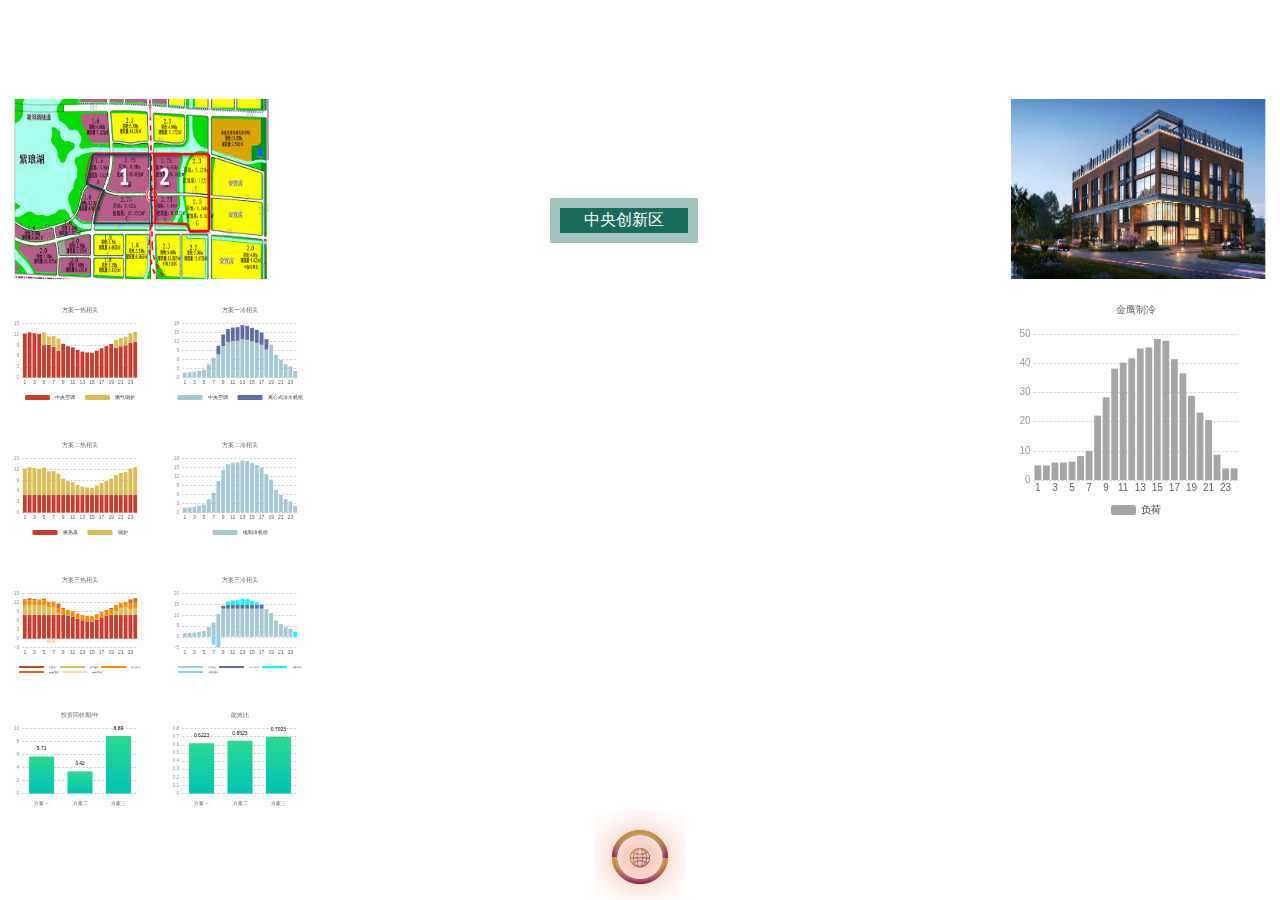
==== middle.html @ 0ba9376a "update middle" ====
<!DOCTYPE html>
<html>

<head>
    <title>middle</title>
    <link rel="stylesheet" type="text/css" href="index.css" />
    <style>
        body {
            margin: 0;
            width: 100vw;
            height: 100vh;
            background: url("backgroundM.jpg") no-repeat;
            background-size: 100% 100%;
        }

        .card-L {
            width: 25vw;
            border: 1px solid white;
            border-left-style: none;
            margin-left: 0;
        }

        .image {
            margin-left: 1vw;
        }
    </style>
</head>

<body>
    <div class="containM">
        <div class="left">
            <div class="title title-L">能源站规划</div>
            <div class="card card-L">
                <div class="text">
                    <img src="3.png" class="image" /><br />
                </div>
            </div>
            <div class="card card-L">
                <div id="kc1_r" class="proposalChart"></div>
                <div id="kc1_l" class="proposalChart"></div>
            </div>
            <div class="card card-L">
                <div id="kc2_r" class="proposalChart"></div>
                <div id="kc2_l" class="proposalChart"></div>
            </div>
            <div class="card card-L">
                <div id="kc3_r" class="proposalChart"></div>
                <div id="kc3_l" class="proposalChart"></div>
            </div>
            <div class="card card-L">
                <div id="proposal1" class="proposalChart"></div>
                <div id="proposal2" class="proposalChart"></div>
            </div>
        </div>
        <div class="middle">
            <div class="title title-M">模拟运行仿真</div>
            <div class="background-green-shadow">
                <div class="background-green">中央创新区</div>
            </div>

            <button class="btn"></button>
        </div>
        <div class="right">
            <div class="title title-R">金鹰世界</div>
            <div class="card">
                <img src="4.png" class="image" />
            </div>
            <div class="card">
                <div id="jyzl" class="proposalChart2"></div>
            </div>
            <div class="card"></div>
        </div>
    </div>
</body>
<script type="text/javascript" src="echarts.min.js"></script>
<script type="text/javascript" src="echarts-gl.js"></script>
<script type="text/javascript">
    var titleStyle = {
        fontSize: 6,
        fontWeight: 400,
        color: 'rgba(0,0,0,0.65)'
    }
    var seriesStyle = {
        color: new echarts.graphic.LinearGradient(
            0, 0, 0, 1,
            [
                { offset: 0, color: '#2AD991' },
                { offset: 1, color: '#00C3B5' }
            ]
        )
    }
    var option = {
        title: {
            text: '',
            left: 'center',
            textStyle: titleStyle
        },
        grid: {
            top: '20%',
            bottom: '20%',
        },
        xAxis: {
            data: ["方案一", "方案二", "方案三"],
            axisLabel: {
                textStyle: {
                    color: 'rgba(0,0,0,0.65)',
                    fontSize: 5,
                }
            },
            axisTick: {
                show: false
            },
            axisLine: {
                show: false
            },
            z: 10
        },
        yAxis: {
            axisLine: {
                show: false
            },
            axisTick: {
                show: false,
            },
            axisLabel: {
                textStyle: {
                    color: '#999',
                    fontSize: 5
                }
            },
            offset: -5,
            splitLine: {
                lineStyle: {
                    type: 'dotted'
                }
            }
        }
    };

    var proposal1 = echarts.init(document.getElementById("proposal1"));
    var option1 = option;
    option1.title.text = "投资回收期/年";
    option1.series = [
        {
            type: 'bar',
            itemStyle: seriesStyle,
            label: {
                show: true,
                fontSize: 5,
                position: 'top',
            },
            barWidth: 25,
            data: [5.71, 3.42, 8.89]
        }
    ];

    proposal1.setOption(option1);

    var proposal2 = echarts.init(document.getElementById("proposal2"));
    var option2 = option;
    option2.title.text = "能效比";
    option1.series = [
        {
            type: 'bar',
            itemStyle: seriesStyle,
            label: {
                show: true,
                fontSize: 5,
                position: 'top',
            },
            barWidth: 25,
            data: [0.6223, 0.6523, 0.7023]
        }
    ];

    proposal2.setOption(option2);

    var kc_r = {
        title: {
            text: '',
            left: 'center',
            textStyle: titleStyle
        },
        color: ['#C83C2D', '#DCBE50', '#FF8C00', '#D2691E', '#FFDAB9'],
        legend: {
            data: [],
            bottom: 5,
            itemHeight: 5,
            textStyle: {
                fontSize: 5,
            }
        },
        grid: {
            top: '20%',
            bottom: '30%',
        },
        xAxis: {
            type: 'category',
            data: [],
            axisLabel: {
                textStyle: {
                    color: 'rgba(0,0,0,0.65)',
                    fontSize: 5,
                }
            },
            axisTick: {
                show: false
            },
            axisLine: {
                show: false
            },
            offset: -5
        },
        yAxis: {
            axisLine: {
                show: false
            },
            axisTick: {
                show: false,
            },
            axisLabel: {
                textStyle: {
                    color: '#999',
                    fontSize: 5
                }
            },
            offset: -5,
            splitLine: {
                lineStyle: {
                    type: 'dotted'
                }
            }
        }
    };

    var kc_l = {
        title: {
            text: '',
            left: 'center',
            textStyle: titleStyle
        },
        color: ['#A5C8D2', '#5F6EA0', '#00FFFF', '#87CEFA'],
        legend: {
            data: [],
            bottom: 5,
            itemHeight: 5,
            textStyle: {
                fontSize: 5,
            }
        },
        grid: {
            top: '20%',
            bottom: '30%',
        },
        xAxis: {
            type: 'category',
            data: [],
            axisLabel: {
                textStyle: {
                    color: 'rgba(0,0,0,0.65)',
                    fontSize: 5,
                }
            },
            axisTick: {
                show: false
            },
            axisLine: {
                show: false
            },
            offset: -5
        },
        yAxis: {
            axisLine: {
                show: false
            },
            axisTick: {
                show: false,
            },
            axisLabel: {
                textStyle: {
                    color: '#999',
                    fontSize: 5
                }
            },
            offset: -5,
            splitLine: {
                lineStyle: {
                    type: 'dotted'
                }
            }
        }
    };

    let kc1_r_json = JSON.parse('{"name": "kc1_r", "time": [1.0, 2.0, 3.0, 4.0, 5.0, 6.0, 7.0, 8.0, 9.0, 10.0, 11.0, 12.0, 13.0, 14.0, 15.0, 16.0, 17.0, 18.0, 19.0, 20.0, 21.0, 22.0, 23.0, 24.0], "kongtiao": [12.31, 12.63, 12.4, 12.21, 9.06, 9.13, 8.57, 7.46, 9.44, 8.74, 8.44, 7.72, 7.25, 7.01, 6.93, 7.51, 8.2, 8.78, 9.4, 8.26, 8.73, 8.98, 9.7, 10.0], "guolu": [0.0, 0.0, 0.0, 0.0, 3.49, 2.33, 2.99, 3.39, 0.0, 0.0, 0.0, 0.0, 0.0, 0.0, 0.0, 0.0, 0.0, 0.0, 0.0, 2.2, 2.32, 2.39, 2.58, 2.66], "fuhe": [12.31, 12.63, 12.4, 12.21, 12.55, 11.47, 11.56, 10.85, 9.44, 8.74, 8.44, 7.72, 7.25, 7.01, 6.93, 7.51, 8.2, 8.78, 9.4, 10.45, 11.05, 11.37, 12.27, 12.66]}');
    var kc1_r = echarts.init(document.getElementById("kc1_r"));
    var option_kc1_r = kc_r;
    option_kc1_r.title.text = "方案一热相关";
    option_kc1_r.xAxis.data = kc1_r_json.time;
    option_kc1_r.legend.data = ['中央空调', '燃气锅炉'];
    option_kc1_r.series = [
        {
            name: '中央空调',
            type: 'bar',
            stack: '热相关',
            data: kc1_r_json.kongtiao
        },
        {
            name: '燃气锅炉',
            type: 'bar',
            stack: '热相关',
            data: kc1_r_json.guolu
        }
    ]
    kc1_r.setOption(option_kc1_r);

    let kc1_l_json = JSON.parse('{"name": "kc1_l", "time": [1.0, 2.0, 3.0, 4.0, 5.0, 6.0, 7.0, 8.0, 9.0, 10.0, 11.0, 12.0, 13.0, 14.0, 15.0, 16.0, 17.0, 18.0, 19.0, 20.0, 21.0, 22.0, 23.0, 24.0], "kongtiao": [1.66, 1.77, 1.99, 2.21, 2.66, 4.43, 6.64, 7.73, 10.48, 11.76, 12.14, 12.25, 12.71, 12.55, 12.07, 11.59, 10.94, 9.33, 11.06, 7.6, 5.91, 4.47, 3.76, 2.21], "jizu": [0.0, 0.0, 0.0, 0.0, 0.0, 0.0, 0.0, 2.9, 3.93, 4.41, 4.55, 4.59, 4.77, 4.71, 4.53, 4.35, 4.1, 3.5, 0.0, 0.0, 0.0, 0.0, 0.0, 0.0], "fuhe": [1.66, 1.77, 1.99, 2.21, 2.66, 4.43, 6.64, 10.62, 14.4, 16.17, 16.7, 16.84, 17.48, 17.26, 16.6, 15.93, 15.05, 12.84, 11.06, 7.6, 5.91, 4.47, 3.76, 2.21]}');
    var kc1_l = echarts.init(document.getElementById("kc1_l"));
    var option_kc1_l = kc_l;
    option_kc1_l.title.text = "方案一冷相关";
    option_kc1_l.xAxis.data = kc1_l_json.time;
    option_kc1_l.legend.data = ['中央空调', '离心式冷水机组'];
    option_kc1_l.series = [
        {
            name: '中央空调',
            type: 'bar',
            stack: '冷相关',
            data: kc1_l_json.kongtiao
        },
        {
            name: '离心式冷水机组',
            type: 'bar',
            stack: '冷相关',
            data: kc1_l_json.jizu
        }
    ]
    kc1_l.setOption(option_kc1_l);


    let kc2_r_json = JSON.parse('{"name": "kc2_r", "time": [1.0, 2.0, 3.0, 4.0, 5.0, 6.0, 7.0, 8.0, 9.0, 10.0, 11.0, 12.0, 13.0, 14.0, 15.0, 16.0, 17.0, 18.0, 19.0, 20.0, 21.0, 22.0, 23.0, 24.0], "huanre": [5.0, 5.0, 5.0, 5.0, 5.0, 5.0, 5.0, 5.0, 5.0, 5.0, 5.0, 5.0, 5.0, 5.0, 5.0, 5.0, 5.0, 5.0, 5.0, 5.0, 5.0, 5.0, 5.0, 5.0], "guolu": [7.31, 7.63, 7.4, 7.21, 7.55, 6.47, 6.56, 5.85, 4.44, 3.74, 3.44, 2.72, 2.25, 2.01, 1.93, 2.51, 3.2, 3.78, 4.4, 5.45, 6.05, 6.37, 7.27, 7.66], "fuhe": [12.31, 12.63, 12.4, 12.21, 12.55, 11.47, 11.56, 10.85, 9.44, 8.74, 8.44, 7.72, 7.25, 7.01, 6.93, 7.51, 8.2, 8.78, 9.4, 10.45, 11.05, 11.37, 12.27, 12.66]}');
    var kc2_r = echarts.init(document.getElementById("kc2_r"));
    var option_kc2_r = kc_r;
    option_kc2_r.title.text = "方案二热相关";
    option_kc2_r.xAxis.data = kc2_r_json.time;
    option_kc2_r.legend.data = ['换热器', '锅炉'];
    option_kc2_r.series = [
        {
            name: '换热器',
            type: 'bar',
            stack: '热相关',
            data: kc2_r_json.huanre
        },
        {
            name: '锅炉',
            type: 'bar',
            stack: '热相关',
            data: kc2_r_json.guolu
        }
    ]
    kc2_r.setOption(option_kc2_r);

    let kc2_l_json = JSON.parse('{"name": "kc2_l", "time": [1.0, 2.0, 3.0, 4.0, 5.0, 6.0, 7.0, 8.0, 9.0, 10.0, 11.0, 12.0, 13.0, 14.0, 15.0, 16.0, 17.0, 18.0, 19.0, 20.0, 21.0, 22.0, 23.0, 24.0], "jizu": [1.66, 1.77, 1.99, 2.21, 2.66, 4.43, 6.64, 10.62, 14.4, 16.17, 16.7, 16.84, 17.48, 17.26, 16.6, 15.93, 15.05, 12.84, 11.06, 7.6, 5.91, 4.47, 3.76, 2.21], "fuhe": [1.66, 1.77, 1.99, 2.21, 2.66, 4.43, 6.64, 10.62, 14.4, 16.17, 16.7, 16.84, 17.48, 17.26, 16.6, 15.93, 15.05, 12.84, 11.06, 7.6, 5.91, 4.47, 3.76, 2.21]}');
    var kc2_l = echarts.init(document.getElementById("kc2_l"));
    var option_kc2_l = kc_l;
    option_kc2_l.title.text = "方案二冷相关";
    option_kc2_l.xAxis.data = kc2_l_json.time;
    option_kc2_l.legend.data = ['电制冷机组'];
    option_kc2_l.series = [
        {
            name: '电制冷机组',
            type: 'bar',
            stack: '冷相关',
            data: kc2_l_json.jizu
        }
    ]
    kc2_l.setOption(option_kc2_l);

    let kc3_r_json = JSON.parse('{"name": "kc3_r", "time": [1.0, 2.0, 3.0, 4.0, 5.0, 6.0, 7.0, 8.0, 9.0, 10.0, 11.0, 12.0, 13.0, 14.0, 15.0, 16.0, 17.0, 18.0, 19.0, 20.0, 21.0, 22.0, 23.0, 24.0], "zhengqi": [8.0, 8.0, 8.0, 8.0, 8.0, 8.0, 8.0, 8.0, 8.0, 7.71, 7.37, 6.58, 6.06, 5.79, 5.7, 6.34, 7.11, 7.76, 8.0, 8.0, 8.0, 8.0, 8.0, 8.0], "guolu": [2.97, 3.0, 3.0, 3.0, 3.0, 2.47, 2.56, 0.43, 0.0, 0.0, 0.0, 0.0, 0.0, 0.0, 0.0, 0.0, 0.0, 0.0, 0.0, 1.23, 2.05, 2.37, 1.85, 2.24], "bang": [1.8, 1.8, 1.8, 1.8, 1.8, 1.8, 1.8, 1.8, 1.8, 1.8, 1.8, 1.8, 1.8, 1.8, 1.8, 1.8, 1.8, 1.8, 1.8, 1.8, 1.8, 1.8, 1.8, 1.8], "xure": [0.34, 0.63, 0.4, 0.21, 0.55, 0.0, 0.0, 1.43, 0.44, 0.0, 0.0, 0.0, 0.0, 0.0, 0.0, 0.0, 0.0, 0.0, 0.4, 0.22, 0.0, 0.0, 1.43, 1.43], "fangre": [0.0, 0.0, 0.0, 0.0, 0.0, -1.43, -1.43, 0.0, 0.0, 0.0, 0.0, 0.0, 0.0, 0.0, 0.0, 0.0, 0.0, 0.0, 0.0, 0.0, 0.0, 0.0, 0.0, 0.0], "fuhe": [12.31, 12.63, 12.4, 12.21, 12.55, 11.47, 11.56, 10.85, 9.44, 8.74, 8.44, 7.72, 7.25, 7.01, 6.93, 7.51, 8.2, 8.78, 9.4, 10.45, 11.05, 11.37, 12.27, 12.66]}');
    var kc3_r = echarts.init(document.getElementById("kc3_r"));
    var option_kc3_r = kc_r;
    option_kc3_r.title.text = "方案三热相关";
    option_kc3_r.color.push()
    option_kc3_r.xAxis.data = kc3_r_json.time;
    option_kc3_r.legend = {
        data: ['市政蒸汽', '燃气锅炉', '热泵热出力', '电锅炉蓄热', '电锅炉放热'],
        bottom: 2,
        itemHeight: 2,
        itemGap: 3,
        textStyle: {
            fontSize: 2,
        }
    },
        option_kc3_r.series = [
            {
                name: '市政蒸汽',
                type: 'bar',
                stack: '热相关',
                data: kc3_r_json.zhengqi
            },
            {
                name: '燃气锅炉',
                type: 'bar',
                stack: '热相关',
                data: kc3_r_json.guolu
            },
            {
                name: '热泵热出力',
                type: 'bar',
                stack: '热相关',
                data: kc3_r_json.bang
            },
            {
                name: '电锅炉蓄热',
                type: 'bar',
                stack: '热相关',
                data: kc3_r_json.xure
            },
            {
                name: '电锅炉放热',
                type: 'bar',
                stack: '热相关',
                data: kc3_r_json.fangre
            }
        ]
    kc3_r.setOption(option_kc3_r);

    let kc3_l_json = JSON.parse('{"name": "kc3_l", "time": [1.0, 2.0, 3.0, 4.0, 5.0, 6.0, 7.0, 8.0, 9.0, 10.0, 11.0, 12.0, 13.0, 14.0, 15.0, 16.0, 17.0, 18.0, 19.0, 20.0, 21.0, 22.0, 23.0, 24.0], "jizu": [1.66, 1.77, 1.99, 2.21, 2.66, 4.43, 6.64, 10.62, 13.0, 13.0, 13.0, 13.0, 13.0, 13.0, 13.0, 13.0, 13.0, 12.84, 11.06, 7.6, 5.91, 4.47, 3.76, 0.0], "bang": [0.0, 0.0, 0.0, 0.0, 0.0, 0.0, 0.0, 0.0, 1.4, 1.8, 1.8, 1.8, 1.8, 1.8, 1.8, 1.8, 1.8, 0.0, 0.0, 0.0, 0.0, 0.0, 0.0, 0.0], "fangleng": [0.0, 0.0, 0.0, 0.0, 0.0, 0.0, 0.0, 0.0, 0.0, 1.45, 2.0, 2.15, 2.82, 2.59, 1.89, 1.19, 0.26, 0.0, 0.0, 0.0, 0.0, 0.0, 0.0, 2.33], "xuleng": [0.0, 0.0, 0.0, 0.0, 0.0, 0.0, -3.64, -4.83, -0.05, 0.0, 0.0, 0.0, 0.0, 0.0, 0.0, 0.0, 0.0, -0.01, -0.01, -0.01, -0.01, -0.01, 0.0, 0.0], "fuhe": [1.66, 1.77, 1.99, 2.21, 2.66, 4.43, 6.64, 10.62, 14.4, 16.17, 16.7, 16.84, 17.48, 17.26, 16.6, 15.93, 15.05, 12.84, 11.06, 7.6, 5.91, 4.47, 3.76, 2.21]}');
    var kc3_l = echarts.init(document.getElementById("kc3_l"));
    var option_kc3_l = kc_l;
    option_kc3_l.title.text = "方案三冷相关";
    option_kc3_l.xAxis.data = kc3_l_json.time;
    option_kc3_l.legend = {
        data: ['冷水机组', '冷泵冷出力', '水蓄冷放冷', '水蓄冷蓄冷'],
        bottom: 2,
        itemHeight: 2,
        itemGap: 3,
        textStyle: {
            fontSize: 2,
        }
    },
        option_kc3_l.series = [
            {
                name: '冷水机组',
                type: 'bar',
                stack: '冷相关',
                data: kc3_l_json.jizu
            },
            {
                name: '冷泵冷出力',
                type: 'bar',
                stack: '冷相关',
                data: kc3_l_json.bang
            },
            {
                name: '水蓄冷放冷',
                type: 'bar',
                stack: '冷相关',
                data: kc3_l_json.fangleng
            },
            {
                name: '水蓄冷蓄冷',
                type: 'bar',
                stack: '冷相关',
                data: kc3_l_json.xuleng
            }
        ]
    kc3_l.setOption(option_kc3_l);

    let jyzl_json = JSON.parse('{"name": "jyzl", "time": [1.0, 2.0, 3.0, 4.0, 5.0, 6.0, 7.0, 8.0, 9.0, 10.0, 11.0, 12.0, 13.0, 14.0, 15.0, 16.0, 17.0, 18.0, 19.0, 20.0, 21.0, 22.0, 23.0, 24.0], "fuhe": [5.0, 5.0, 6.0, 6.01, 6.3, 8.21, 10.01, 22.11, 28.4, 38.23, 40.32, 41.81, 45.21, 45.53, 48.42, 47.84, 41.53, 36.63, 28.91, 23.12, 20.6, 8.71, 4.0, 4.0]}');
    var jyzl = echarts.init(document.getElementById("jyzl"));
    var option_jyzl = {
        title: {
            text: '金鹰制冷',
            left: 'center',
            textStyle: {
                fontSize: 10,
                fontWeight: '10%',
                color: 'rgba(0,0,0,0.65)'
            }
        },
        color: ['#A5A5A5'],
        legend: {
            data: ['负荷'],
            bottom: 5,
            itemHeight: 10,
            textStyle: {
                fontSize: 10,
            }
        },
        grid: {
            top: '15%',
            bottom: '20%',
        },
        xAxis: {
            type: 'category',
            data: jyzl_json.time,
            axisLabel: {
                textStyle: {
                    color: 'rgba(0,0,0,0.65)',
                    fontSize: 10,
                }
            },
            axisTick: {
                show: false
            },
            axisLine: {
                show: false
            },
            offset: -5
        },
        yAxis: {
            axisLine: {
                show: false
            },
            axisTick: {
                show: false,
            },
            axisLabel: {
                textStyle: {
                    color: '#999',
                    fontSize: 10
                }
            },
            offset: -5,
            splitLine: {
                lineStyle: {
                    type: 'dotted'
                }
            }
        },
        series: [
            {
                name: '负荷',
                type: 'bar',
                stack: '负荷',
                data: jyzl_json.fuhe
            }
        ]
    }
    jyzl.setOption(option_jyzl);
</script>

</html>
---- index.css ----
.contain {
    float: right;
    width: 45vw;
    height: 100vh;
    display: flex;
    flex-direction: column;
}
.title {
    height: 7vh;
    background-color: transparent;
    font-size: 34px;
    font-weight: 400;
    letter-spacing: 2px;
    color: white;
}
.title-L {
    text-align: left;
}
.title-R {
    text-align: right;
}
.title-M {
    text-align: center;
}
.card {
    width: 35vw;
    border: 1px solid white;
    border-right-style: none;
    margin-left: 9.9vw;
    margin-top: 1vh;
    display: flex;
    flex-direction: row;
}
.text {
    color: white;
    font-weight: 400;
    font-size: 13px;
    letter-spacing: 0.5px;
}
.image {
    width: 20vw;
    height: 20vh;
    margin-left: 13vw;
    margin-top: 2vw;
}
.proposal {
    width: 15vw;
    height: 12vh;
    background-color: white;
    margin: 8px 20px;
}
.proposalChart {
    width: 15vw;
    height: 12vh;
    margin: 8px;
    background-color: white;
}

.proposalChart2 {
    width: 20vw;
    height: 25vh;
    margin: 10px;
    background-color: white;
}

.containM {
    display: flex;
    flex-direction: row;
}

.left {
    height: 100vh;
    flex-direction: column;
    width: 32vw;
}
.middle {
    width: 36vw;
}
.right {
    width: 32vw;
}
.background-green-shadow {
    padding: 10px;
    width: 10vw;
    background-color: rgba(25,107,92, 0.4);
    position: relative;
    top: 15vh;
    left: 11vw;
    
}
.background-green {
    padding: 2px;
    text-align: center;
    font-weight: 500;
    background-color: #196b5c;
    color: #fff;
}

.label-bg {
    width: 2vw;
    height: 16vh;
    background-image: linear-gradient(180deg, rgba(153,53,91,1) 0%,rgba(197,146,63,1) 100%);
    border-radius: 5em;
    box-shadow: 0 0 10px 5px rgba(197,146,63,0.5) ;
    color: #fff;
    writing-mode: vertical-lr;
    text-align: center;
    margin-bottom: 8vh;
}

.btn {
    width: 7vw;
    height: 7vw;
    background: url("button.png");
    background-size: 100% 100%;
    border: none;
    position: absolute;
    left: 0;
    right: 0;
    bottom: 0;
    margin: auto;
}

.btn:focus{
    outline: none;
}
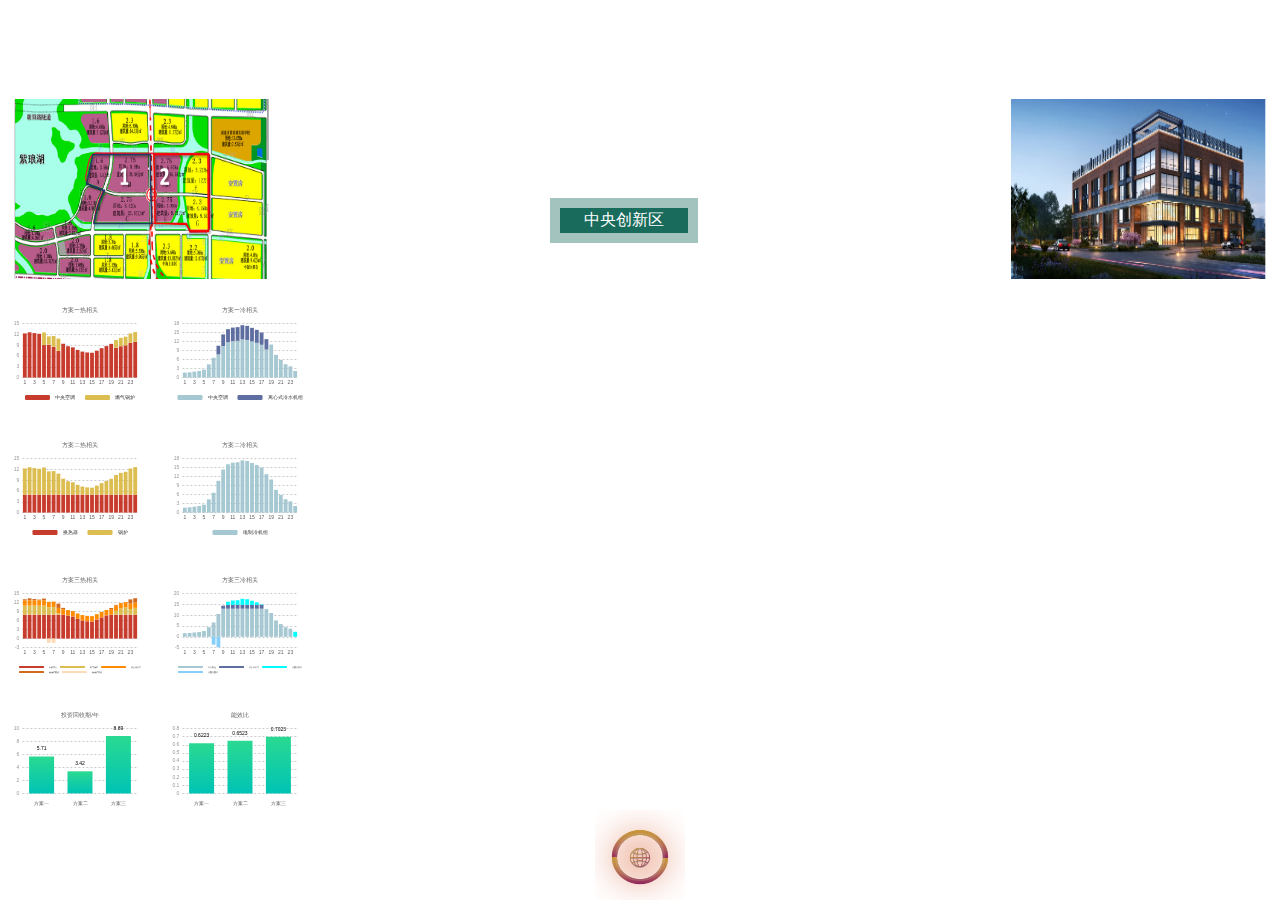
==== commit 28fa60f2: "upd" ====
--- a/middle.html
+++ b/middle.html
@@ -13,13 +13,6 @@
             background-size: 100% 100%;
         }
 
-        .card-L {
-            width: 25vw;
-            border: 1px solid white;
-            border-left-style: none;
-            margin-left: 0;
-        }
-
         .image {
             margin-left: 1vw;
         }
@@ -57,17 +50,15 @@
             <div class="background-green-shadow">
                 <div class="background-green">中央创新区</div>
             </div>
-
+            
             <button class="btn"></button>
         </div>
         <div class="right">
             <div class="title title-R">金鹰世界</div>
             <div class="card">
-                <img src="4.png" class="image" />
-            </div>
-            <div class="card">
-                <div id="jyzl" class="proposalChart2"></div>
-            </div>
+                <img src="4.png" class="image"/>
+            </div>
+            <div class="card"></div>
             <div class="card"></div>
         </div>
     </div>
@@ -381,46 +372,46 @@
     option_kc3_r.color.push()
     option_kc3_r.xAxis.data = kc3_r_json.time;
     option_kc3_r.legend = {
-        data: ['市政蒸汽', '燃气锅炉', '热泵热出力', '电锅炉蓄热', '电锅炉放热'],
-        bottom: 2,
-        itemHeight: 2,
-        itemGap: 3,
-        textStyle: {
-            fontSize: 2,
-        }
+            data: ['市政蒸汽', '燃气锅炉', '热泵热出力', '电锅炉蓄热', '电锅炉放热'],
+            bottom: 2,
+            itemHeight: 2,
+            itemGap: 3,
+            textStyle: {
+                fontSize: 2,
+            }
     },
-        option_kc3_r.series = [
-            {
-                name: '市政蒸汽',
-                type: 'bar',
-                stack: '热相关',
-                data: kc3_r_json.zhengqi
-            },
-            {
-                name: '燃气锅炉',
-                type: 'bar',
-                stack: '热相关',
-                data: kc3_r_json.guolu
-            },
-            {
-                name: '热泵热出力',
-                type: 'bar',
-                stack: '热相关',
-                data: kc3_r_json.bang
-            },
-            {
-                name: '电锅炉蓄热',
-                type: 'bar',
-                stack: '热相关',
-                data: kc3_r_json.xure
-            },
-            {
-                name: '电锅炉放热',
-                type: 'bar',
-                stack: '热相关',
-                data: kc3_r_json.fangre
-            }
-        ]
+    option_kc3_r.series = [
+        {
+            name: '市政蒸汽',
+            type: 'bar',
+            stack: '热相关',
+            data: kc3_r_json.zhengqi
+        },
+        {
+            name: '燃气锅炉',
+            type: 'bar',
+            stack: '热相关',
+            data: kc3_r_json.guolu
+        },
+        {
+            name: '热泵热出力',
+            type: 'bar',
+            stack: '热相关',
+            data: kc3_r_json.bang
+        },
+        {
+            name: '电锅炉蓄热',
+            type: 'bar',
+            stack: '热相关',
+            data: kc3_r_json.xure
+        },
+        {
+            name: '电锅炉放热',
+            type: 'bar',
+            stack: '热相关',
+            data: kc3_r_json.fangre
+        }
+    ]
     kc3_r.setOption(option_kc3_r);
 
     let kc3_l_json = JSON.parse('{"name": "kc3_l", "time": [1.0, 2.0, 3.0, 4.0, 5.0, 6.0, 7.0, 8.0, 9.0, 10.0, 11.0, 12.0, 13.0, 14.0, 15.0, 16.0, 17.0, 18.0, 19.0, 20.0, 21.0, 22.0, 23.0, 24.0], "jizu": [1.66, 1.77, 1.99, 2.21, 2.66, 4.43, 6.64, 10.62, 13.0, 13.0, 13.0, 13.0, 13.0, 13.0, 13.0, 13.0, 13.0, 12.84, 11.06, 7.6, 5.91, 4.47, 3.76, 0.0], "bang": [0.0, 0.0, 0.0, 0.0, 0.0, 0.0, 0.0, 0.0, 1.4, 1.8, 1.8, 1.8, 1.8, 1.8, 1.8, 1.8, 1.8, 0.0, 0.0, 0.0, 0.0, 0.0, 0.0, 0.0], "fangleng": [0.0, 0.0, 0.0, 0.0, 0.0, 0.0, 0.0, 0.0, 0.0, 1.45, 2.0, 2.15, 2.82, 2.59, 1.89, 1.19, 0.26, 0.0, 0.0, 0.0, 0.0, 0.0, 0.0, 2.33], "xuleng": [0.0, 0.0, 0.0, 0.0, 0.0, 0.0, -3.64, -4.83, -0.05, 0.0, 0.0, 0.0, 0.0, 0.0, 0.0, 0.0, 0.0, -0.01, -0.01, -0.01, -0.01, -0.01, 0.0, 0.0], "fuhe": [1.66, 1.77, 1.99, 2.21, 2.66, 4.43, 6.64, 10.62, 14.4, 16.17, 16.7, 16.84, 17.48, 17.26, 16.6, 15.93, 15.05, 12.84, 11.06, 7.6, 5.91, 4.47, 3.76, 2.21]}');
@@ -429,114 +420,41 @@
     option_kc3_l.title.text = "方案三冷相关";
     option_kc3_l.xAxis.data = kc3_l_json.time;
     option_kc3_l.legend = {
-        data: ['冷水机组', '冷泵冷出力', '水蓄冷放冷', '水蓄冷蓄冷'],
-        bottom: 2,
-        itemHeight: 2,
-        itemGap: 3,
-        textStyle: {
-            fontSize: 2,
-        }
+            data: ['冷水机组', '冷泵冷出力', '水蓄冷放冷', '水蓄冷蓄冷'],
+            bottom: 2,
+            itemHeight: 2,
+            itemGap: 3,
+            textStyle: {
+                fontSize: 2,
+            }
     },
-        option_kc3_l.series = [
-            {
-                name: '冷水机组',
-                type: 'bar',
-                stack: '冷相关',
-                data: kc3_l_json.jizu
-            },
-            {
-                name: '冷泵冷出力',
-                type: 'bar',
-                stack: '冷相关',
-                data: kc3_l_json.bang
-            },
-            {
-                name: '水蓄冷放冷',
-                type: 'bar',
-                stack: '冷相关',
-                data: kc3_l_json.fangleng
-            },
-            {
-                name: '水蓄冷蓄冷',
-                type: 'bar',
-                stack: '冷相关',
-                data: kc3_l_json.xuleng
-            }
-        ]
+    option_kc3_l.series = [
+        {
+            name: '冷水机组',
+            type: 'bar',
+            stack: '冷相关',
+            data: kc3_l_json.jizu
+        },
+        {
+            name: '冷泵冷出力',
+            type: 'bar',
+            stack: '冷相关',
+            data: kc3_l_json.bang
+        },
+        {
+            name: '水蓄冷放冷',
+            type: 'bar',
+            stack: '冷相关',
+            data: kc3_l_json.fangleng
+        },
+        {
+            name: '水蓄冷蓄冷',
+            type: 'bar',
+            stack: '冷相关',
+            data: kc3_l_json.xuleng
+        }
+    ]
     kc3_l.setOption(option_kc3_l);
-
-    let jyzl_json = JSON.parse('{"name": "jyzl", "time": [1.0, 2.0, 3.0, 4.0, 5.0, 6.0, 7.0, 8.0, 9.0, 10.0, 11.0, 12.0, 13.0, 14.0, 15.0, 16.0, 17.0, 18.0, 19.0, 20.0, 21.0, 22.0, 23.0, 24.0], "fuhe": [5.0, 5.0, 6.0, 6.01, 6.3, 8.21, 10.01, 22.11, 28.4, 38.23, 40.32, 41.81, 45.21, 45.53, 48.42, 47.84, 41.53, 36.63, 28.91, 23.12, 20.6, 8.71, 4.0, 4.0]}');
-    var jyzl = echarts.init(document.getElementById("jyzl"));
-    var option_jyzl = {
-        title: {
-            text: '金鹰制冷',
-            left: 'center',
-            textStyle: {
-                fontSize: 10,
-                fontWeight: '10%',
-                color: 'rgba(0,0,0,0.65)'
-            }
-        },
-        color: ['#A5A5A5'],
-        legend: {
-            data: ['负荷'],
-            bottom: 5,
-            itemHeight: 10,
-            textStyle: {
-                fontSize: 10,
-            }
-        },
-        grid: {
-            top: '15%',
-            bottom: '20%',
-        },
-        xAxis: {
-            type: 'category',
-            data: jyzl_json.time,
-            axisLabel: {
-                textStyle: {
-                    color: 'rgba(0,0,0,0.65)',
-                    fontSize: 10,
-                }
-            },
-            axisTick: {
-                show: false
-            },
-            axisLine: {
-                show: false
-            },
-            offset: -5
-        },
-        yAxis: {
-            axisLine: {
-                show: false
-            },
-            axisTick: {
-                show: false,
-            },
-            axisLabel: {
-                textStyle: {
-                    color: '#999',
-                    fontSize: 10
-                }
-            },
-            offset: -5,
-            splitLine: {
-                lineStyle: {
-                    type: 'dotted'
-                }
-            }
-        },
-        series: [
-            {
-                name: '负荷',
-                type: 'bar',
-                stack: '负荷',
-                data: jyzl_json.fuhe
-            }
-        ]
-    }
-    jyzl.setOption(option_jyzl);
 </script>
 
 </html>--- a/index.css
+++ b/index.css
@@ -31,6 +31,12 @@
     display: flex;
     flex-direction: row;
 }
+.card-L {
+    width: 25vw;
+    border: 1px solid white;
+    border-left-style: none;
+    margin-left: 0;
+}
 .text {
     color: white;
     font-weight: 400;
@@ -53,13 +59,6 @@
     width: 15vw;
     height: 12vh;
     margin: 8px;
-    background-color: white;
-}
-
-.proposalChart2 {
-    width: 20vw;
-    height: 25vh;
-    margin: 10px;
     background-color: white;
 }
 
@@ -123,4 +122,22 @@
 
 .btn:focus{
     outline: none;
+}
+
+table {
+    background-color: rgba(245, 245, 245, 0.75);
+}
+.table-title {
+    color: #196b5c;
+}
+tr td {
+    font-size: 14px;
+    text-align: center;
+    padding: 5px;
+}
+.card-R {
+    width: 35vw;
+    border: 1px solid white;
+    border-left-style: none;
+    margin-left: 0;
 }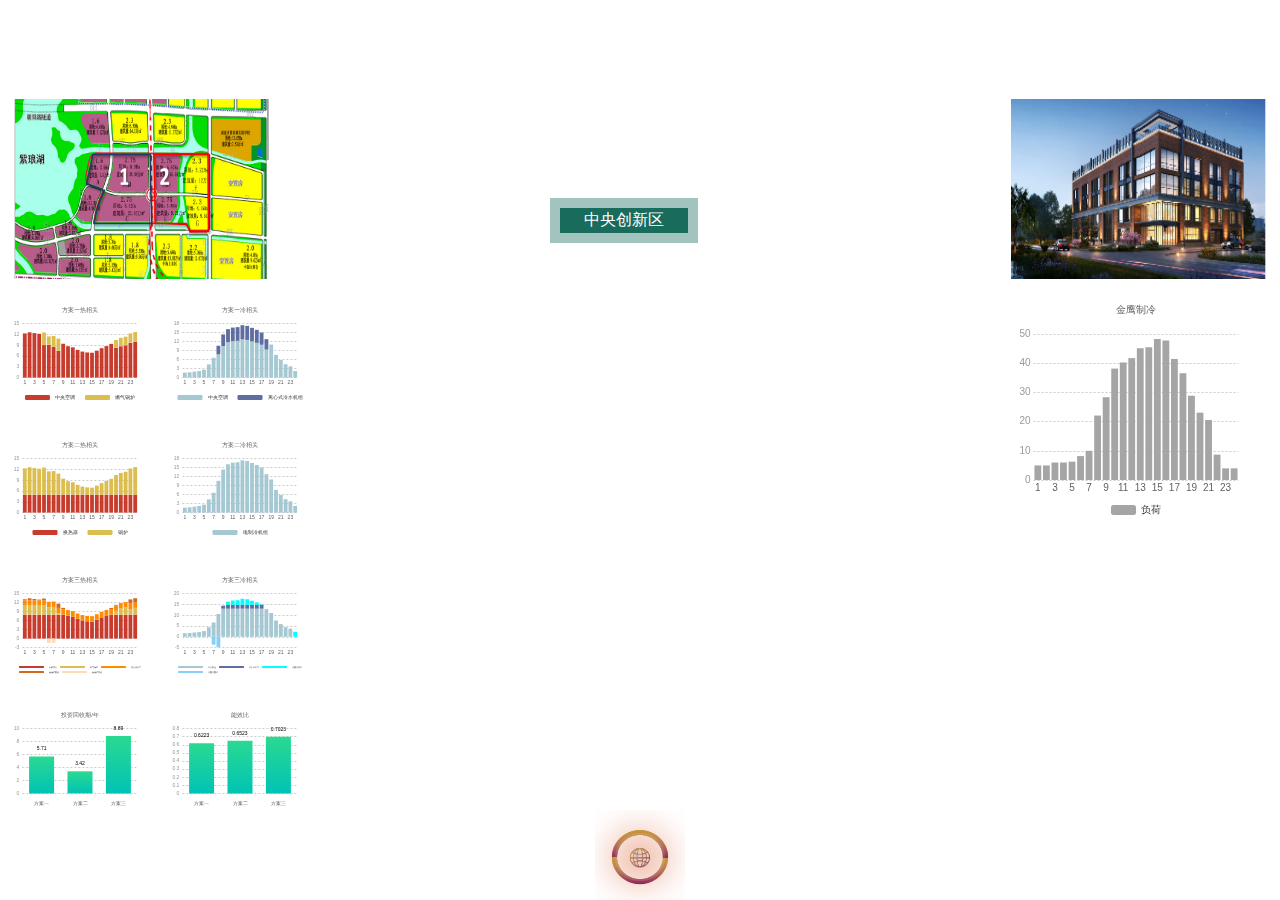
==== commit a810c991: "Merge branch 'master' of https://github.com/hhxianqu/nantong" ====
--- a/middle.html
+++ b/middle.html
@@ -50,15 +50,17 @@
             <div class="background-green-shadow">
                 <div class="background-green">中央创新区</div>
             </div>
-            
+
             <button class="btn"></button>
         </div>
         <div class="right">
             <div class="title title-R">金鹰世界</div>
             <div class="card">
-                <img src="4.png" class="image"/>
-            </div>
-            <div class="card"></div>
+                <img src="4.png" class="image" />
+            </div>
+            <div class="card">
+                <div id="jyzl" class="proposalChart2"></div>
+            </div>
             <div class="card"></div>
         </div>
     </div>
@@ -372,46 +374,46 @@
     option_kc3_r.color.push()
     option_kc3_r.xAxis.data = kc3_r_json.time;
     option_kc3_r.legend = {
-            data: ['市政蒸汽', '燃气锅炉', '热泵热出力', '电锅炉蓄热', '电锅炉放热'],
-            bottom: 2,
-            itemHeight: 2,
-            itemGap: 3,
-            textStyle: {
-                fontSize: 2,
-            }
+        data: ['市政蒸汽', '燃气锅炉', '热泵热出力', '电锅炉蓄热', '电锅炉放热'],
+        bottom: 2,
+        itemHeight: 2,
+        itemGap: 3,
+        textStyle: {
+            fontSize: 2,
+        }
     },
-    option_kc3_r.series = [
-        {
-            name: '市政蒸汽',
-            type: 'bar',
-            stack: '热相关',
-            data: kc3_r_json.zhengqi
-        },
-        {
-            name: '燃气锅炉',
-            type: 'bar',
-            stack: '热相关',
-            data: kc3_r_json.guolu
-        },
-        {
-            name: '热泵热出力',
-            type: 'bar',
-            stack: '热相关',
-            data: kc3_r_json.bang
-        },
-        {
-            name: '电锅炉蓄热',
-            type: 'bar',
-            stack: '热相关',
-            data: kc3_r_json.xure
-        },
-        {
-            name: '电锅炉放热',
-            type: 'bar',
-            stack: '热相关',
-            data: kc3_r_json.fangre
-        }
-    ]
+        option_kc3_r.series = [
+            {
+                name: '市政蒸汽',
+                type: 'bar',
+                stack: '热相关',
+                data: kc3_r_json.zhengqi
+            },
+            {
+                name: '燃气锅炉',
+                type: 'bar',
+                stack: '热相关',
+                data: kc3_r_json.guolu
+            },
+            {
+                name: '热泵热出力',
+                type: 'bar',
+                stack: '热相关',
+                data: kc3_r_json.bang
+            },
+            {
+                name: '电锅炉蓄热',
+                type: 'bar',
+                stack: '热相关',
+                data: kc3_r_json.xure
+            },
+            {
+                name: '电锅炉放热',
+                type: 'bar',
+                stack: '热相关',
+                data: kc3_r_json.fangre
+            }
+        ]
     kc3_r.setOption(option_kc3_r);
 
     let kc3_l_json = JSON.parse('{"name": "kc3_l", "time": [1.0, 2.0, 3.0, 4.0, 5.0, 6.0, 7.0, 8.0, 9.0, 10.0, 11.0, 12.0, 13.0, 14.0, 15.0, 16.0, 17.0, 18.0, 19.0, 20.0, 21.0, 22.0, 23.0, 24.0], "jizu": [1.66, 1.77, 1.99, 2.21, 2.66, 4.43, 6.64, 10.62, 13.0, 13.0, 13.0, 13.0, 13.0, 13.0, 13.0, 13.0, 13.0, 12.84, 11.06, 7.6, 5.91, 4.47, 3.76, 0.0], "bang": [0.0, 0.0, 0.0, 0.0, 0.0, 0.0, 0.0, 0.0, 1.4, 1.8, 1.8, 1.8, 1.8, 1.8, 1.8, 1.8, 1.8, 0.0, 0.0, 0.0, 0.0, 0.0, 0.0, 0.0], "fangleng": [0.0, 0.0, 0.0, 0.0, 0.0, 0.0, 0.0, 0.0, 0.0, 1.45, 2.0, 2.15, 2.82, 2.59, 1.89, 1.19, 0.26, 0.0, 0.0, 0.0, 0.0, 0.0, 0.0, 2.33], "xuleng": [0.0, 0.0, 0.0, 0.0, 0.0, 0.0, -3.64, -4.83, -0.05, 0.0, 0.0, 0.0, 0.0, 0.0, 0.0, 0.0, 0.0, -0.01, -0.01, -0.01, -0.01, -0.01, 0.0, 0.0], "fuhe": [1.66, 1.77, 1.99, 2.21, 2.66, 4.43, 6.64, 10.62, 14.4, 16.17, 16.7, 16.84, 17.48, 17.26, 16.6, 15.93, 15.05, 12.84, 11.06, 7.6, 5.91, 4.47, 3.76, 2.21]}');
@@ -420,41 +422,114 @@
     option_kc3_l.title.text = "方案三冷相关";
     option_kc3_l.xAxis.data = kc3_l_json.time;
     option_kc3_l.legend = {
-            data: ['冷水机组', '冷泵冷出力', '水蓄冷放冷', '水蓄冷蓄冷'],
-            bottom: 2,
-            itemHeight: 2,
-            itemGap: 3,
+        data: ['冷水机组', '冷泵冷出力', '水蓄冷放冷', '水蓄冷蓄冷'],
+        bottom: 2,
+        itemHeight: 2,
+        itemGap: 3,
+        textStyle: {
+            fontSize: 2,
+        }
+    },
+        option_kc3_l.series = [
+            {
+                name: '冷水机组',
+                type: 'bar',
+                stack: '冷相关',
+                data: kc3_l_json.jizu
+            },
+            {
+                name: '冷泵冷出力',
+                type: 'bar',
+                stack: '冷相关',
+                data: kc3_l_json.bang
+            },
+            {
+                name: '水蓄冷放冷',
+                type: 'bar',
+                stack: '冷相关',
+                data: kc3_l_json.fangleng
+            },
+            {
+                name: '水蓄冷蓄冷',
+                type: 'bar',
+                stack: '冷相关',
+                data: kc3_l_json.xuleng
+            }
+        ]
+    kc3_l.setOption(option_kc3_l);
+
+    let jyzl_json = JSON.parse('{"name": "jyzl", "time": [1.0, 2.0, 3.0, 4.0, 5.0, 6.0, 7.0, 8.0, 9.0, 10.0, 11.0, 12.0, 13.0, 14.0, 15.0, 16.0, 17.0, 18.0, 19.0, 20.0, 21.0, 22.0, 23.0, 24.0], "fuhe": [5.0, 5.0, 6.0, 6.01, 6.3, 8.21, 10.01, 22.11, 28.4, 38.23, 40.32, 41.81, 45.21, 45.53, 48.42, 47.84, 41.53, 36.63, 28.91, 23.12, 20.6, 8.71, 4.0, 4.0]}');
+    var jyzl = echarts.init(document.getElementById("jyzl"));
+    var option_jyzl = {
+        title: {
+            text: '金鹰制冷',
+            left: 'center',
             textStyle: {
-                fontSize: 2,
-            }
-    },
-    option_kc3_l.series = [
-        {
-            name: '冷水机组',
-            type: 'bar',
-            stack: '冷相关',
-            data: kc3_l_json.jizu
-        },
-        {
-            name: '冷泵冷出力',
-            type: 'bar',
-            stack: '冷相关',
-            data: kc3_l_json.bang
-        },
-        {
-            name: '水蓄冷放冷',
-            type: 'bar',
-            stack: '冷相关',
-            data: kc3_l_json.fangleng
-        },
-        {
-            name: '水蓄冷蓄冷',
-            type: 'bar',
-            stack: '冷相关',
-            data: kc3_l_json.xuleng
-        }
-    ]
-    kc3_l.setOption(option_kc3_l);
+                fontSize: 10,
+                fontWeight: '10%',
+                color: 'rgba(0,0,0,0.65)'
+            }
+        },
+        color: ['#A5A5A5'],
+        legend: {
+            data: ['负荷'],
+            bottom: 5,
+            itemHeight: 10,
+            textStyle: {
+                fontSize: 10,
+            }
+        },
+        grid: {
+            top: '15%',
+            bottom: '20%',
+        },
+        xAxis: {
+            type: 'category',
+            data: jyzl_json.time,
+            axisLabel: {
+                textStyle: {
+                    color: 'rgba(0,0,0,0.65)',
+                    fontSize: 10,
+                }
+            },
+            axisTick: {
+                show: false
+            },
+            axisLine: {
+                show: false
+            },
+            offset: -5
+        },
+        yAxis: {
+            axisLine: {
+                show: false
+            },
+            axisTick: {
+                show: false,
+            },
+            axisLabel: {
+                textStyle: {
+                    color: '#999',
+                    fontSize: 10
+                }
+            },
+            offset: -5,
+            splitLine: {
+                lineStyle: {
+                    type: 'dotted'
+                }
+            }
+        },
+        series: [
+            {
+                name: '负荷',
+                type: 'bar',
+                stack: '负荷',
+                data: jyzl_json.fuhe
+            }
+        ]
+    }
+    jyzl.setOption(option_jyzl);
 </script>
 
 </html>--- a/index.css
+++ b/index.css
@@ -59,6 +59,13 @@
     width: 15vw;
     height: 12vh;
     margin: 8px;
+    background-color: white;
+}
+
+.proposalChart2 {
+    width: 20vw;
+    height: 25vh;
+    margin: 10px;
     background-color: white;
 }
 
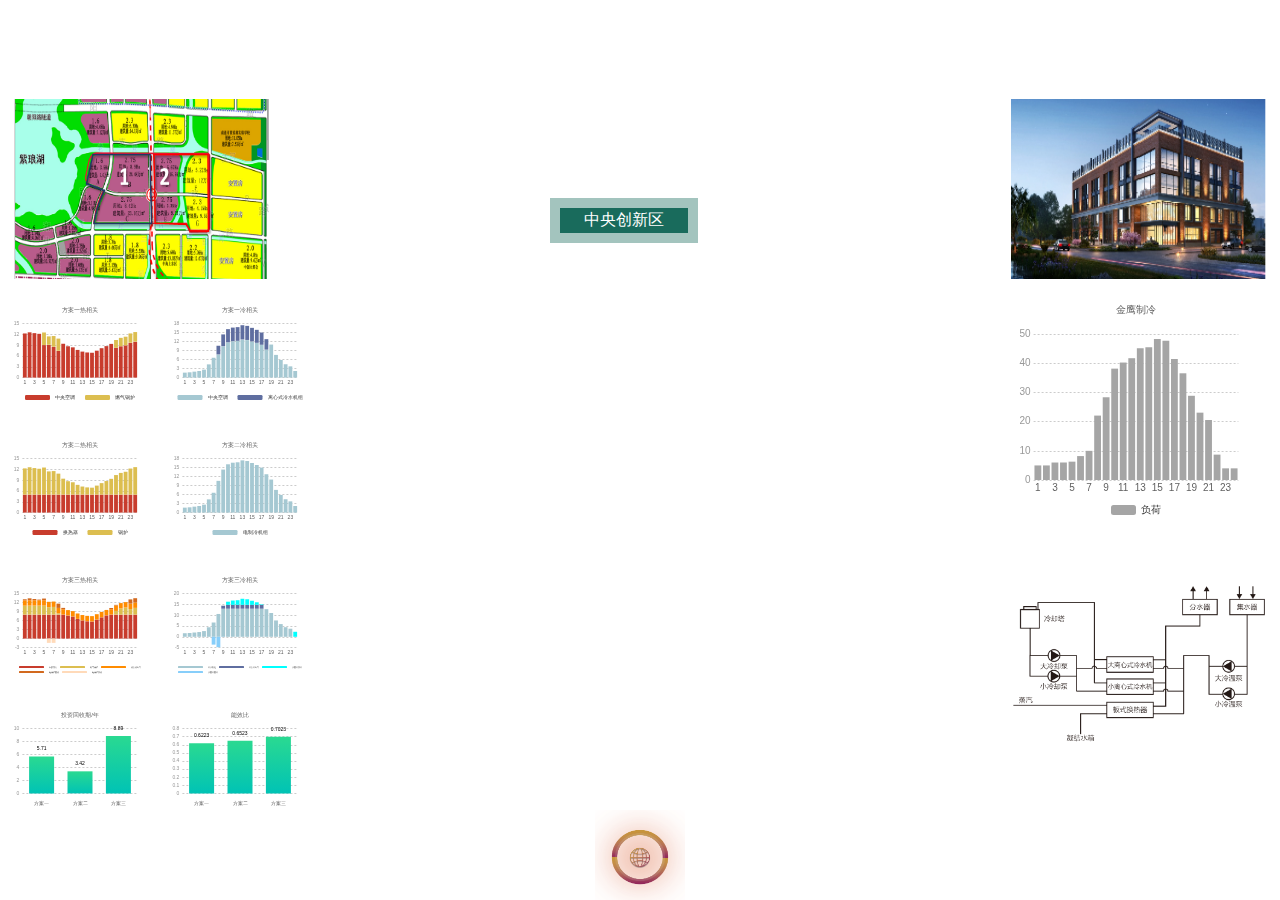
==== commit b25a483e: "middle finish" ====
--- a/middle.html
+++ b/middle.html
@@ -61,7 +61,9 @@
             <div class="card">
                 <div id="jyzl" class="proposalChart2"></div>
             </div>
-            <div class="card"></div>
+            <div class="card">
+                <img src="5.png" class="image" />
+            </div>
         </div>
     </div>
 </body>
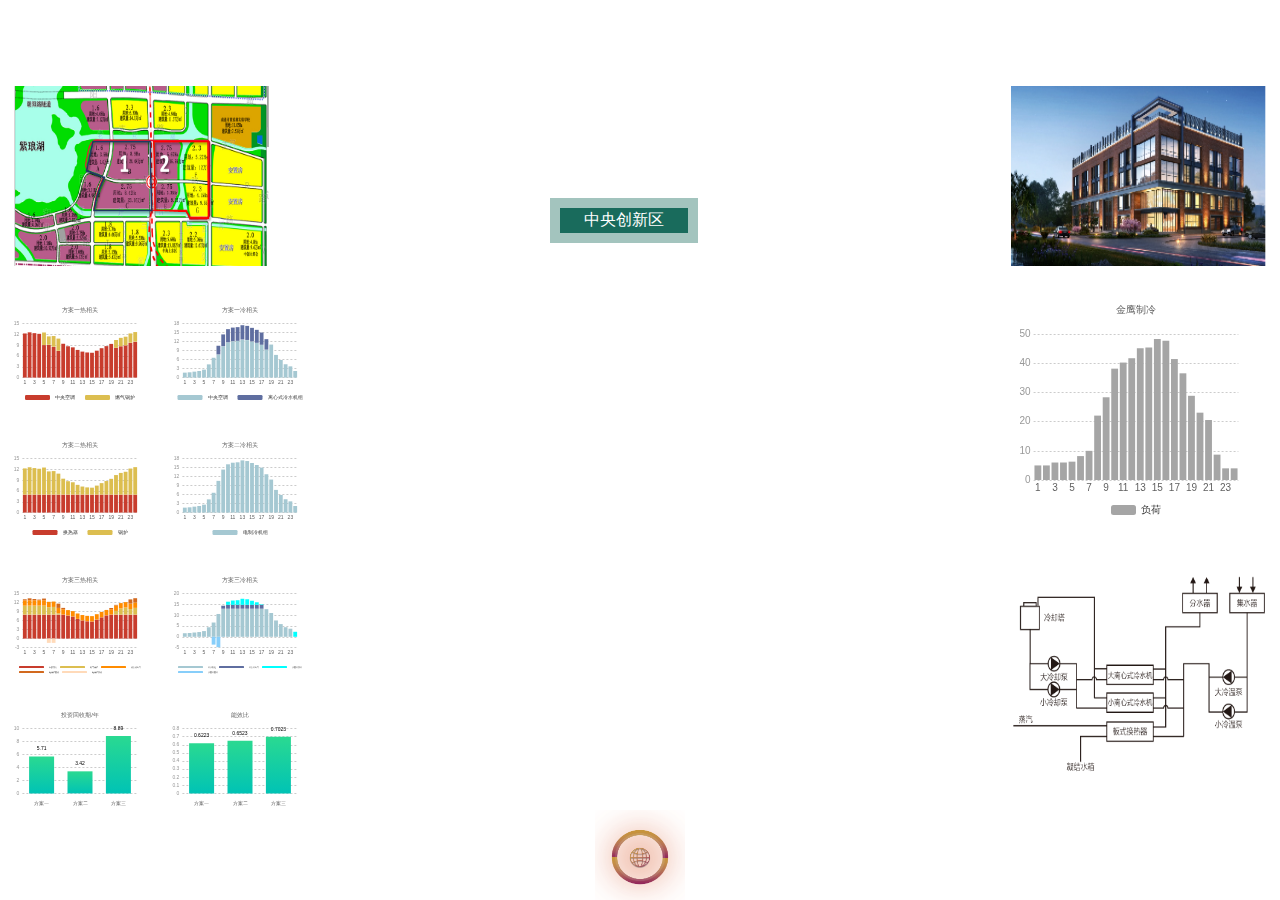
==== commit ed264534: "upd" ====
--- a/middle.html
+++ b/middle.html
@@ -62,7 +62,7 @@
                 <div id="jyzl" class="proposalChart2"></div>
             </div>
             <div class="card">
-                <img src="5.png" class="image" />
+                <img src="5.png" class="image" style="height: 25vh;"/>
             </div>
         </div>
     </div>
--- a/index.css
+++ b/index.css
@@ -47,7 +47,8 @@
     width: 20vw;
     height: 20vh;
     margin-left: 13vw;
-    margin-top: 2vw;
+    margin-top: 1vw;
+    margin-bottom: 1vw;
 }
 .proposal {
     width: 15vw;
@@ -131,16 +132,29 @@
     outline: none;
 }
 
+.table-div {
+    background-color: rgba(245, 245, 245, 0.75);
+    padding: 5px;
+    margin: 8px;
+}
+
 table {
-    background-color: rgba(245, 245, 245, 0.75);
+    border-collapse:collapse;
 }
 .table-title {
     color: #196b5c;
+    font-size: 12px;
+    transform: scale(0.8);
+    border-bottom: 1px solid #196b5c;
 }
 tr td {
-    font-size: 14px;
+    font-size: 12px;
+    transform: scale(0.6);
     text-align: center;
-    padding: 5px;
+    padding: 2px 5px;
+}
+tr:last-child td {
+    border-bottom: 1px solid #000;
 }
 .card-R {
     width: 35vw;
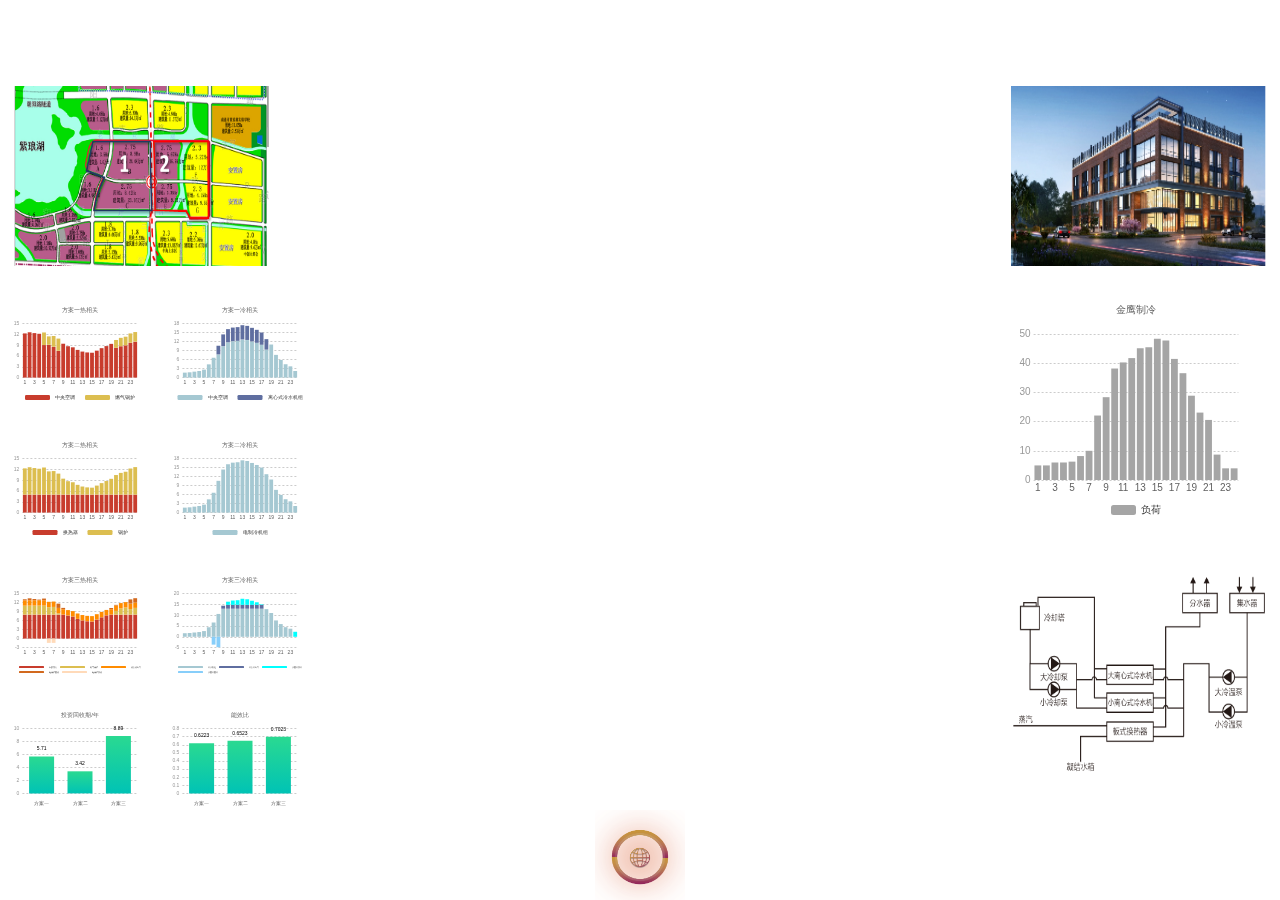
==== commit c5095a6a: "upd" ====
--- a/middle.html
+++ b/middle.html
@@ -47,10 +47,6 @@
         </div>
         <div class="middle">
             <div class="title title-M">模拟运行仿真</div>
-            <div class="background-green-shadow">
-                <div class="background-green">中央创新区</div>
-            </div>
-
             <button class="btn"></button>
         </div>
         <div class="right">
--- a/index.css
+++ b/index.css
@@ -86,22 +86,6 @@
 .right {
     width: 32vw;
 }
-.background-green-shadow {
-    padding: 10px;
-    width: 10vw;
-    background-color: rgba(25,107,92, 0.4);
-    position: relative;
-    top: 15vh;
-    left: 11vw;
-    
-}
-.background-green {
-    padding: 2px;
-    text-align: center;
-    font-weight: 500;
-    background-color: #196b5c;
-    color: #fff;
-}
 
 .label-bg {
     width: 2vw;
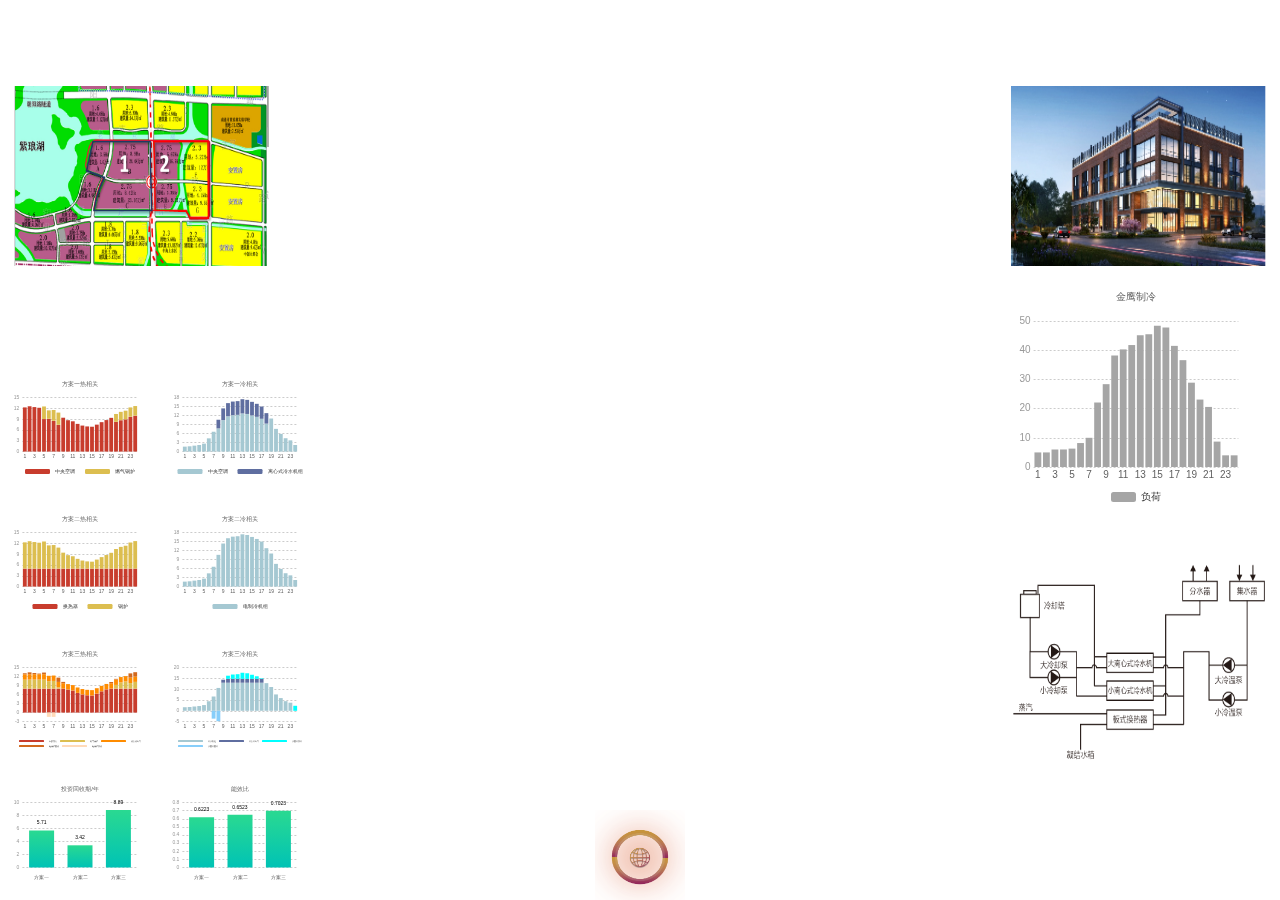
==== commit 28a389f3: "left-middle picture" ====
--- a/middle.html
+++ b/middle.html
@@ -9,7 +9,7 @@
             margin: 0;
             width: 100vw;
             height: 100vh;
-            background: url("backgroundM.jpg") no-repeat;
+            background: url("backgroundM.jpg");
             background-size: 100% 100%;
         }
 
@@ -25,7 +25,8 @@
             <div class="title title-L">能源站规划</div>
             <div class="card card-L">
                 <div class="text">
-                    <img src="3.png" class="image" /><br />
+                    <img src="3.png" class="image" />
+                    <img src="text-2.png" />
                 </div>
             </div>
             <div class="card card-L">
--- a/index.css
+++ b/index.css
@@ -48,13 +48,12 @@
     height: 20vh;
     margin-left: 13vw;
     margin-top: 1vw;
-    margin-bottom: 1vw;
 }
 .proposal {
     width: 15vw;
     height: 12vh;
     background-color: white;
-    margin: 8px 20px;
+    margin: 8px 2vw;
 }
 .proposalChart {
     width: 15vw;
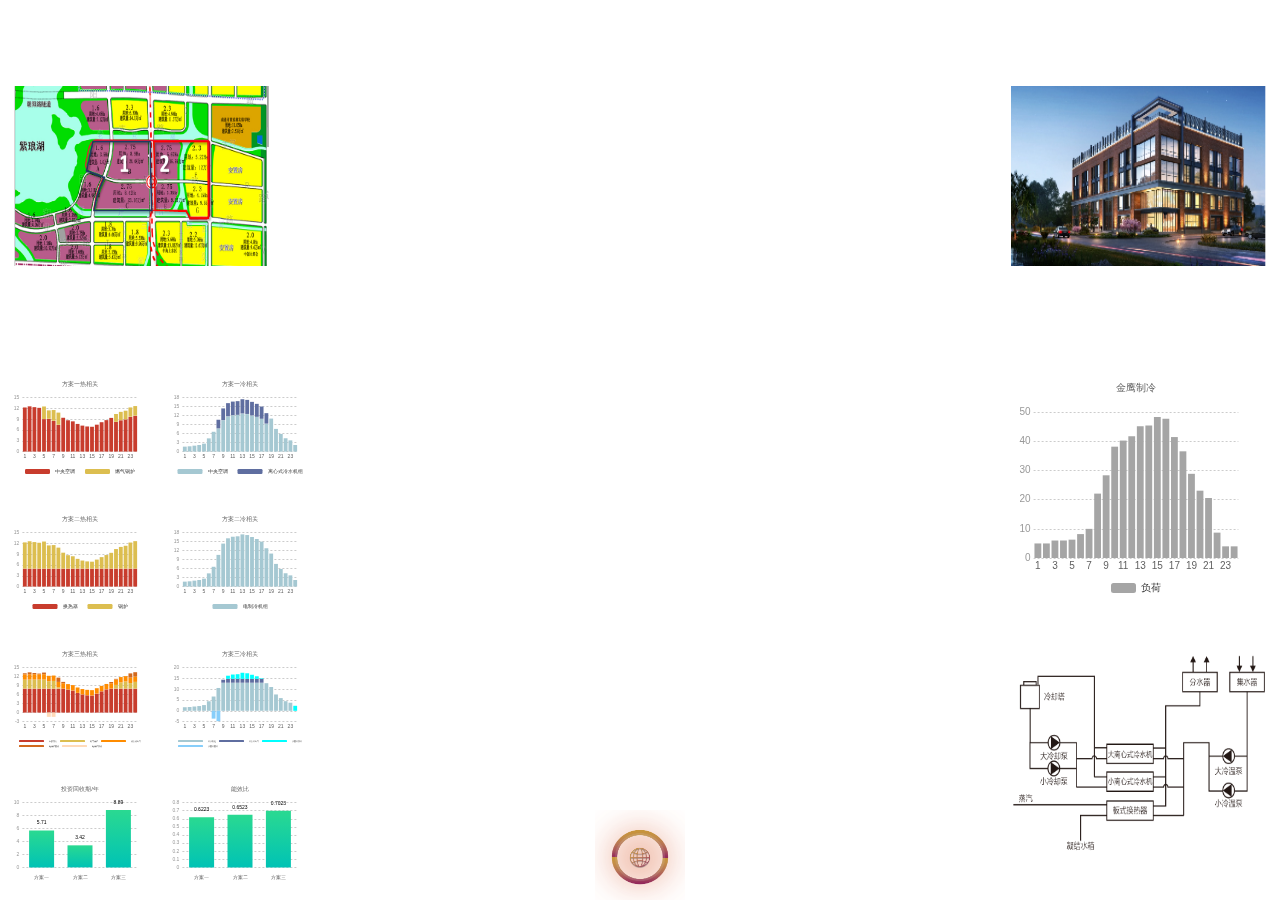
==== commit 1395bde7: "upd" ====
--- a/middle.html
+++ b/middle.html
@@ -53,7 +53,10 @@
         <div class="right">
             <div class="title title-R">金鹰世界</div>
             <div class="card">
-                <img src="4.png" class="image" />
+                <div>
+                    <img src="4.png" class="image" />
+                    <img src="text-3.png" />
+                </div>
             </div>
             <div class="card">
                 <div id="jyzl" class="proposalChart2"></div>
--- a/index.css
+++ b/index.css
@@ -23,7 +23,7 @@
     text-align: center;
 }
 .card {
-    width: 35vw;
+    /* width: 35vw; */
     border: 1px solid white;
     border-right-style: none;
     margin-left: 9.9vw;
@@ -144,4 +144,8 @@
     border: 1px solid white;
     border-left-style: none;
     margin-left: 0;
+}
+
+.text-image {
+    margin-left: 0.8vw;
 }